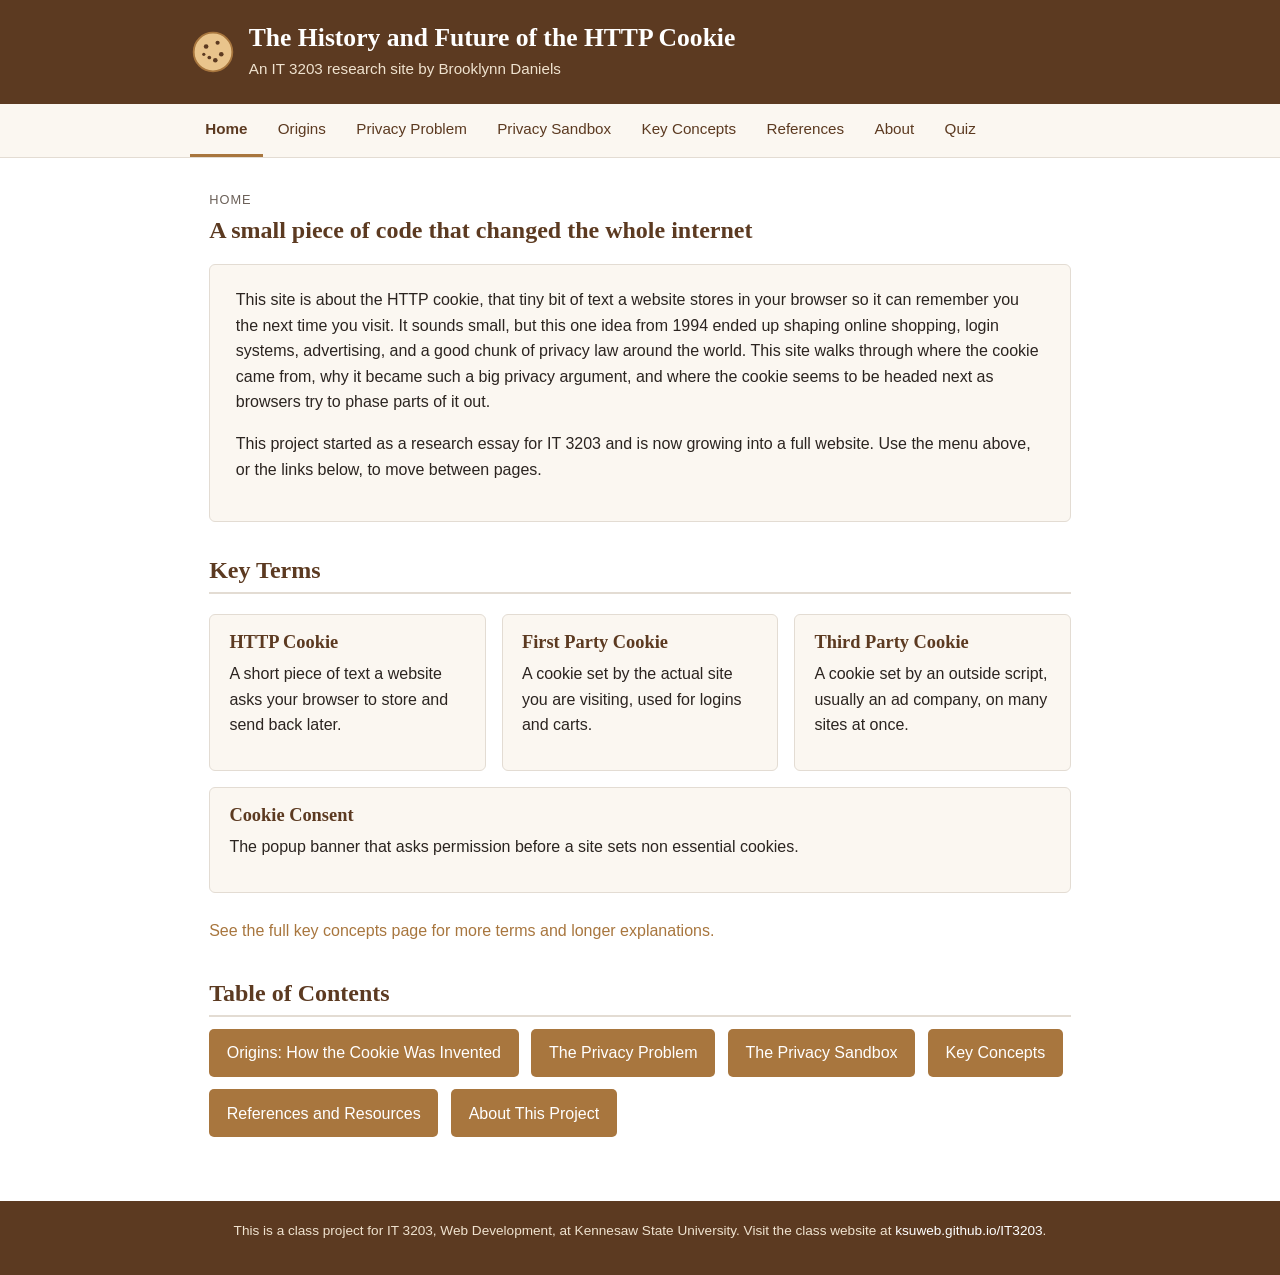
==== index.html @ 19994934 "Milestone 2 upload" ====
<!DOCTYPE html>
<html lang="en">
<head>
  <meta charset="UTF-8">
  <meta name="viewport" content="width=device-width, initial-scale=1.0">
  <title>The History and Future of the HTTP Cookie</title>
  <link rel="stylesheet" href="css/styles.css">
</head>
<body>
<div class="pageFrame">

  <!-- Site header, the same markup is reused at the top of every page -->
  <header id="siteHeader">
    <div class="headerInner">
      <img src="images/cookieIcon.svg" alt="Cookie icon">
      <div>
        <h1>The History and Future of the HTTP Cookie</h1>
        <p>An IT 3203 research site by Brooklynn Daniels</p>
      </div>
    </div>
  </header>

  <!-- Main menu, kept identical on every page so it's consistent site wide -->
  <nav class="mainNav">
    <ul>
      <li><a href="index.html" class="currentPage">Home</a></li>
      <li><a href="origins.html">Origins</a></li>
      <li><a href="privacy.html">Privacy Problem</a></li>
      <li><a href="sandbox.html">Privacy Sandbox</a></li>
      <li><a href="concepts.html">Key Concepts</a></li>
      <li><a href="references.html">References</a></li>
      <li><a href="about.html">About</a></li>
      <li><a href="quiz.html">Quiz</a></li>
    </ul>
  </nav>

  <main>
    <p class="pageLabel">Home</p>
    <h2 style="margin-top:0; border-bottom:none;">A small piece of code that changed the whole internet</h2>

    <div class="introBox">
      <p>
        This site is about the HTTP cookie, that tiny bit of text a website stores in your
        browser so it can remember you the next time you visit. It sounds small, but this
        one idea from 1994 ended up shaping online shopping, login systems, advertising,
        and a good chunk of privacy law around the world. This site walks through where
        the cookie came from, why it became such a big privacy argument, and where the
        cookie seems to be headed next as browsers try to phase parts of it out.
      </p>
      <p>
        This project started as a research essay for IT 3203 and is now growing into a
        full website. Use the menu above, or the links below, to move between pages.
      </p>
    </div>

    <h2>Key Terms</h2>
    <div class="cardRow">
      <div class="card">
        <h3>HTTP Cookie</h3>
        <p>A short piece of text a website asks your browser to store and send back later.</p>
      </div>
      <div class="card">
        <h3>First Party Cookie</h3>
        <p>A cookie set by the actual site you are visiting, used for logins and carts.</p>
      </div>
      <div class="card">
        <h3>Third Party Cookie</h3>
        <p>A cookie set by an outside script, usually an ad company, on many sites at once.</p>
      </div>
      <div class="card">
        <h3>Cookie Consent</h3>
        <p>The popup banner that asks permission before a site sets non essential cookies.</p>
      </div>
    </div>
    <p><a href="concepts.html">See the full key concepts page for more terms and longer explanations.</a></p>

    <h2>Table of Contents</h2>
    <ul class="tocList">
      <li><a href="origins.html">Origins: How the Cookie Was Invented</a></li>
      <li><a href="privacy.html">The Privacy Problem</a></li>
      <li><a href="sandbox.html">The Privacy Sandbox</a></li>
      <li><a href="concepts.html">Key Concepts</a></li>
      <li><a href="references.html">References and Resources</a></li>
      <li><a href="about.html">About This Project</a></li>
    </ul>
  </main>

  <!-- Footer, same on every page, includes the required class project note -->
  <footer>
    <p>
      This is a class project for IT 3203, Web Development, at Kennesaw State University.
      Visit the class website at
      <a href="https://ksuweb.github.io/IT3203/" target="_blank" rel="noopener">ksuweb.github.io/IT3203</a>.
    </p>
  </footer>

</div>
</body>
</html>
---- css/styles.css ----
/* =========================================================
   IT 3203 Project Milestone 1
   Style sheet for The History and Future of the HTTP Cookie
   Author: Brooklynn Daniels
   This is the only CSS file used across every page on the site.
   ========================================================= */

/* ---- Color and spacing settings kept in one place so the
   whole site is easy to update from a single spot ---- */
:root {
  --bgColor: #FFFFFF;
  --pageWidth: 900px;
  --textColor: #2B2420;
  --mutedColor: #6B6058;
  --accentColor: #A8763E;
  --accentDark: #5C3A21;
  --softBg: #FBF7F1;
  --borderColor: #E3DCD3;
  --headingFont: Georgia, "Times New Roman", serif;
  --bodyFont: Arial, Verdana, sans-serif;
}

/* ---- Type selectors: these style every element of that
   kind on the page, no class needed ---- */
* {
  box-sizing: border-box;
}

body {
  margin: 0;
  font-family: var(--bodyFont);
  font-size: 16px;
  line-height: 1.6;
  color: var(--textColor);
  background-color: var(--bgColor);
}

h1, h2, h3 {
  font-family: var(--headingFont);
  color: var(--accentDark);
  line-height: 1.25;
}

h1 {
  font-size: 2.1rem;
  margin: 0 0 0.4em 0;
}

h2 {
  font-size: 1.5rem;
  margin: 1.4em 0 0.5em 0;
  padding-bottom: 0.3em;
  border-bottom: 2px solid var(--borderColor);
}

h3 {
  font-size: 1.15rem;
  margin: 1em 0 0.4em 0;
}

p {
  margin: 0 0 1em 0;
}

ul, ol {
  margin: 0 0 1em 0;
  padding-left: 1.4em;
}

li {
  margin-bottom: 0.4em;
}

a {
  color: var(--accentColor);
  text-decoration: none;
  border-bottom: 1px solid transparent;
}

/* hover effect required by the milestone guide, applies to
   every plain text link across the whole site */
a:hover {
  color: var(--accentDark);
  border-bottom: 1px solid var(--accentDark);
}

table {
  width: 100%;
  border-collapse: collapse;
  margin: 1em 0 1.5em 0;
  font-size: 0.95rem;
}

th, td {
  text-align: left;
  padding: 0.6em 0.8em;
  border: 1px solid var(--borderColor);
}

th {
  background-color: var(--softBg);
  color: var(--accentDark);
  font-family: var(--headingFont);
}

img {
  max-width: 100%;
  height: auto;
}

/* =========================================================
   Page frame, built with CSS grid so header, nav, main
   content, and footer always stack in the same order
   ========================================================= */
.pageFrame {
  display: grid;
  grid-template-rows: auto auto 1fr auto;
  min-height: 100vh;
}

/* ---- id selector: there is only ever one site header,
   so it gets its own id instead of a class ---- */
#siteHeader {
  background-color: var(--accentDark);
  color: #FFFFFF;
  padding: 1.4em 1.2em;
}

#siteHeader .headerInner {
  max-width: var(--pageWidth);
  margin: 0 auto;
  display: flex;
  align-items: center;
  gap: 0.8em;
}

#siteHeader h1 {
  color: #FFFFFF;
  font-size: 1.6rem;
  margin: 0;
}

#siteHeader p {
  margin: 0.2em 0 0 0;
  color: #EFE2CF;
  font-size: 0.95rem;
}

#siteHeader img {
  width: 46px;
  height: 46px;
  flex-shrink: 0;
}

/* ---- class selector: the nav menu is reused on every
   page, so it is styled by class rather than id ---- */
.mainNav {
  background-color: var(--softBg);
  border-bottom: 1px solid var(--borderColor);
}

.mainNav ul {
  max-width: var(--pageWidth);
  margin: 0 auto;
  padding: 0;
  list-style: none;
  display: flex;
  flex-wrap: wrap;
}

.mainNav li {
  margin: 0;
}

.mainNav a {
  display: block;
  padding: 0.85em 1em;
  color: var(--accentDark);
  border-bottom: 3px solid transparent;
  font-size: 0.95rem;
}

.mainNav a:hover {
  background-color: #FFFFFF;
  border-bottom: 3px solid var(--accentColor);
}

.mainNav a.currentPage {
  border-bottom: 3px solid var(--accentColor);
  font-weight: bold;
}

main {
  max-width: var(--pageWidth);
  margin: 0 auto;
  padding: 2em 1.2em 3em 1.2em;
  width: 100%;
}

/* ---- Homepage abstract box ---- */
.introBox {
  background-color: var(--softBg);
  border: 1px solid var(--borderColor);
  border-radius: 6px;
  padding: 1.4em 1.6em;
  margin-bottom: 1.6em;
}

/* ---- Key terms and key concepts, laid out with flexbox
   so the cards wrap naturally on a narrow screen ---- */
.cardRow {
  display: flex;
  flex-wrap: wrap;
  gap: 1em;
  margin: 1.2em 0 1.6em 0;
}

.card {
  background-color: var(--softBg);
  border: 1px solid var(--borderColor);
  border-radius: 6px;
  padding: 1em 1.2em;
  flex: 1 1 250px;
}

.card h3 {
  margin-top: 0;
  color: var(--accentDark);
}

/* ---- Table of contents list on the homepage ---- */
.tocList {
  display: flex;
  flex-wrap: wrap;
  gap: 0.8em;
  list-style: none;
  padding: 0;
}

.tocList li {
  margin: 0;
}

.tocList a {
  display: block;
  padding: 0.7em 1.1em;
  background-color: var(--accentColor);
  color: #FFFFFF;
  border-radius: 5px;
  border-bottom: none;
}

.tocList a:hover {
  background-color: var(--accentDark);
  border-bottom: none;
}

/* ---- Small page label shown above every h1, gives each
   page a consistent, simple business style header ---- */
.pageLabel {
  font-size: 0.8rem;
  letter-spacing: 0.08em;
  text-transform: uppercase;
  color: var(--mutedColor);
  margin-bottom: 0.3em;
}

/* ---- About page layout ---- */
.aboutGrid {
  display: grid;
  grid-template-columns: 1fr 2fr;
  gap: 1.6em;
  align-items: start;
}

.aboutGrid .photoBlock {
  background-color: var(--softBg);
  border: 1px solid var(--borderColor);
  border-radius: 6px;
  padding: 1.2em;
  text-align: center;
}

@media (max-width: 620px) {
  .aboutGrid {
    grid-template-columns: 1fr;
  }
}

/* =========================================================
   Footer, same on every page, holds the required class
   project note and the link to the class website
   ========================================================= */
footer {
  background-color: var(--accentDark);
  color: #EFE2CF;
  padding: 1.4em 1.2em;
  font-size: 0.85rem;
  text-align: center;
}

footer a {
  color: #FFFFFF;
}

footer a:hover {
  color: var(--softBg);
  border-bottom: 1px solid var(--softBg);
}

/* =========================================================
   Quiz page, added for Milestone 2
   Uses the same color variables as the rest of the site
   ========================================================= */
.quizQuestion {
  background-color: var(--softBg);
  border: 1px solid var(--borderColor);
  border-radius: 6px;
  padding: 1.1em 1.3em;
  margin-bottom: 1.1em;
}

.quizQuestion label {
  display: block;
  margin: 0.4em 0;
  cursor: pointer;
}

.quizQuestion input[type="text"] {
  padding: 0.5em 0.7em;
  width: 100%;
  max-width: 320px;
  border: 1px solid var(--borderColor);
  border-radius: 4px;
  font-family: var(--bodyFont);
  font-size: 1rem;
}

.quizButtons {
  margin: 1.2em 0 1.6em 0;
}

.quizButtons button {
  font-family: var(--bodyFont);
  font-size: 0.95rem;
  padding: 0.7em 1.4em;
  border-radius: 5px;
  border: none;
  cursor: pointer;
  margin-right: 0.6em;
}

#submitQuizBtn {
  background-color: var(--accentColor);
  color: #FFFFFF;
}

#submitQuizBtn:hover {
  background-color: var(--accentDark);
}

#resetQuizBtn {
  background-color: #FFFFFF;
  color: var(--accentDark);
  border: 1px solid var(--borderColor) !important;
}

#resetQuizBtn:hover {
  background-color: var(--softBg);
}

.resultSummary {
  padding: 1em 1.3em;
  border-radius: 6px;
  margin-bottom: 1.4em;
  font-family: var(--headingFont);
  font-size: 1.15rem;
}

.resultPass {
  background-color: #E7F2E2;
  color: #2E6B1F;
  border: 1px solid #BFE0B2;
}

.resultFail {
  background-color: #F7E4DE;
  color: #96382C;
  border: 1px solid #EABDB0;
}

.answerCorrect {
  color: #2E6B1F;
  font-weight: bold;
}

.answerIncorrect {
  color: #96382C;
  font-weight: bold;
}

.hidden {
  display: none;
}
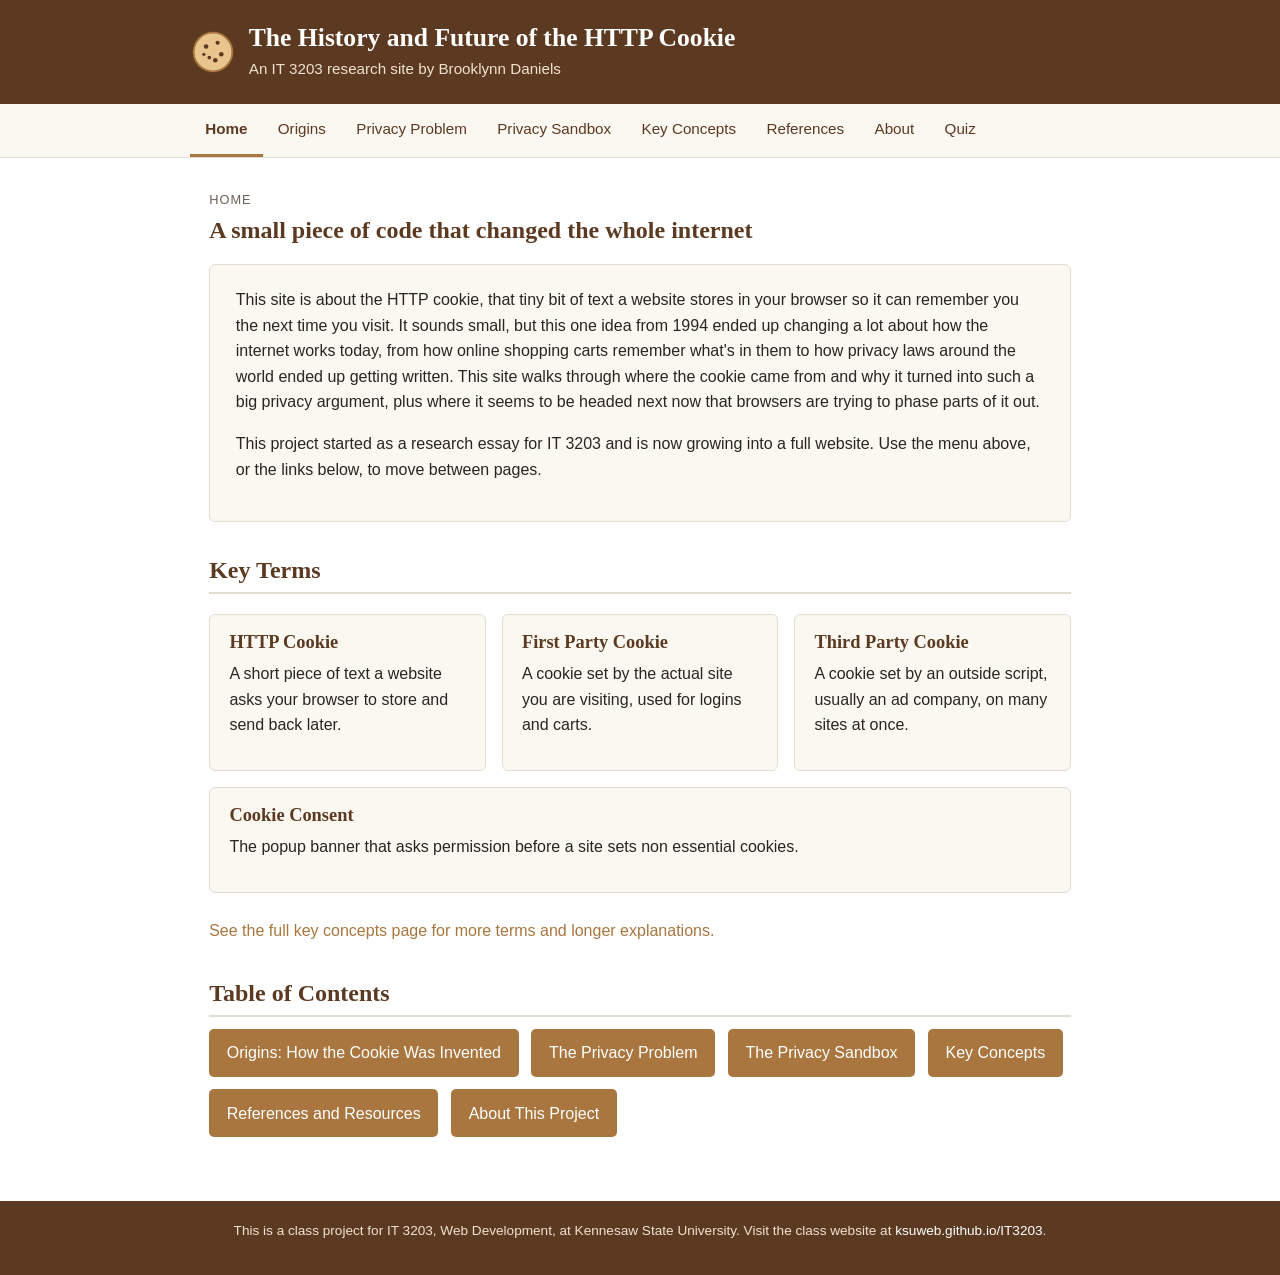
==== commit f95de650: "Revise HTTP cookie description for clarity Updated the description of HTTP cookies to enhance clarit" ====
--- a/index.html
+++ b/index.html
@@ -40,12 +40,11 @@
 
     <div class="introBox">
       <p>
-        This site is about the HTTP cookie, that tiny bit of text a website stores in your
-        browser so it can remember you the next time you visit. It sounds small, but this
-        one idea from 1994 ended up shaping online shopping, login systems, advertising,
-        and a good chunk of privacy law around the world. This site walks through where
-        the cookie came from, why it became such a big privacy argument, and where the
-        cookie seems to be headed next as browsers try to phase parts of it out.
+        This site is about the HTTP cookie, that tiny bit of text a website stores in your browser so it can remember you the next time you visit. 
+        It sounds small, but this one idea from 1994 ended up changing a lot about how the internet works today, 
+        from how online shopping carts remember what's in them to how privacy laws around the world ended up getting written. 
+        This site walks through where the cookie came from and why it turned into such a big privacy argument, 
+        plus where it seems to be headed next now that browsers are trying to phase parts of it out.
       </p>
       <p>
         This project started as a research essay for IT 3203 and is now growing into a
